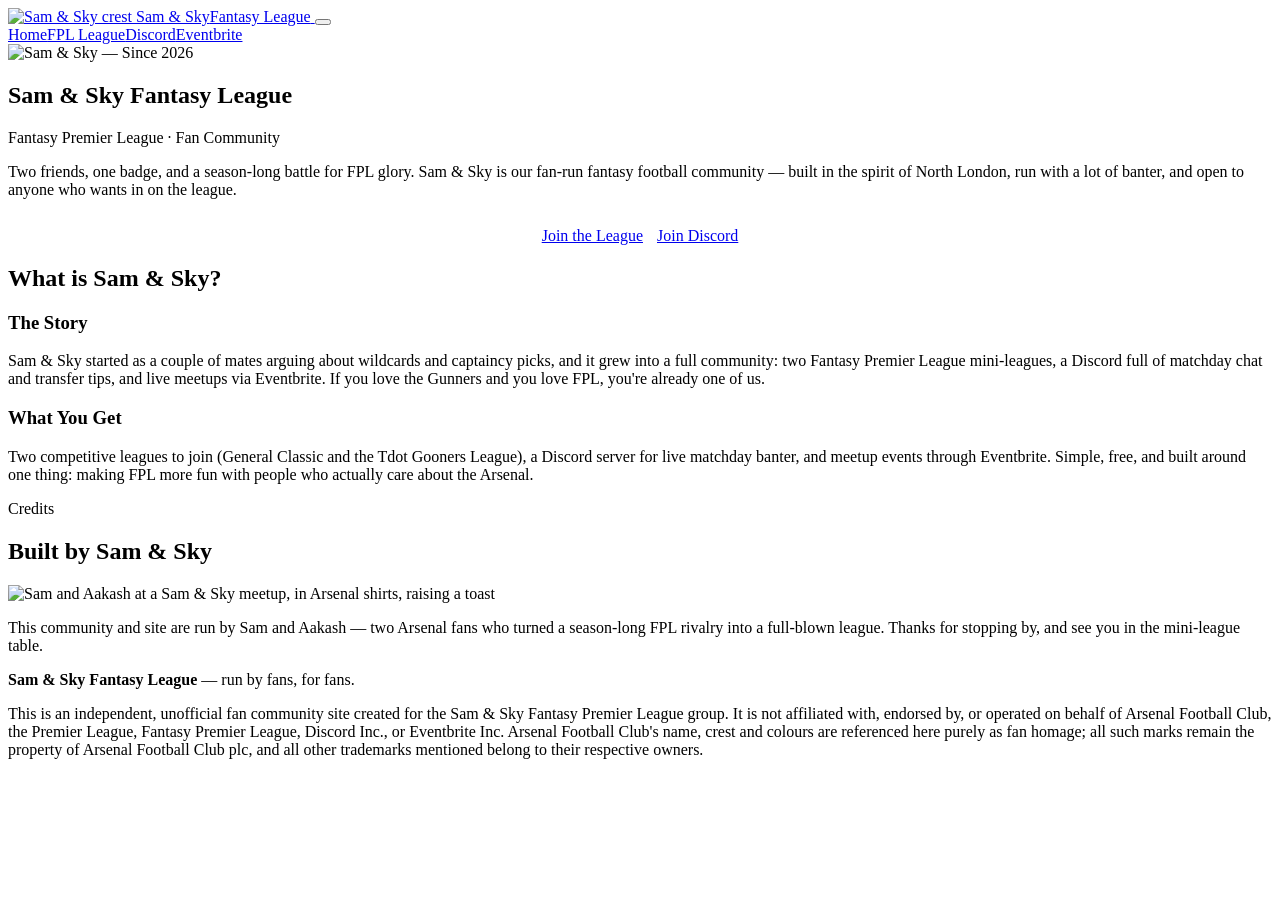
==== index.html @ 3a9ba3e3 "HTML code There are four HTML files one for each page." ====
<!DOCTYPE html>
<html lang="en">
<head>
<meta charset="UTF-8">
<meta name="viewport" content="width=device-width, initial-scale=1.0">
<title>Sam & Sky Fantasy League | Sam &amp; Sky</title>
<meta name="description" content="Sam & Sky Fantasy Premier League community — leagues, Discord and events.">
<link rel="icon" href="assets/favicon.png" type="image/png">
<link rel="preconnect" href="https://fonts.googleapis.com">
<link rel="preconnect" href="https://fonts.gstatic.com" crossorigin>
<link href="https://fonts.googleapis.com/css2?family=Oswald:wght@400;600;700&family=Inter:wght@400;500;600;700&display=swap" rel="stylesheet">
<link rel="stylesheet" href="css/style.css">
</head>
<body data-theme="home">
<header class="site-header">
  <div class="header-inner">
    <a href="index.html" class="brand">
      <img src="assets/logo-icon.png" alt="Sam &amp; Sky crest" class="crest">
      <span class="brand-text">Sam &amp; Sky<span>Fantasy League</span></span>
    </a>
    <button class="burger-btn" id="burgerBtn" aria-label="Toggle navigation" aria-expanded="false">
      <span></span><span></span><span></span>
    </button>
    <ul class="main-nav" id="mainNav" style="list-style:none;margin:0;padding:0;display:flex;">
          <li><a href="index.html">Home</a></li>
          <li><a href="fpl.html">FPL League</a></li>
          <li><a href="discord.html">Discord</a></li>
          <li><a href="eventbrite.html">Eventbrite</a></li>
    </ul>
  </div>
</header>

<section class="hero">
  <img src="assets/logo-full.png" alt="Sam &amp; Sky &mdash; Since 2026" class="hero-crest hero-crest-full">
  <h1 class="sr-only">Sam &amp; Sky Fantasy League</h1>
  <p class="subtitle">Fantasy Premier League &middot; Fan Community</p>
  <p class="lede">
    Two friends, one badge, and a season-long battle for FPL glory. Sam &amp; Sky is our
    fan-run fantasy football community &mdash; built in the spirit of North London, run
    with a lot of banter, and open to anyone who wants in on the league.
  </p>
  <div style="margin-top:28px; display:flex; gap:14px; justify-content:center; flex-wrap:wrap;">
    <a href="fpl.html" class="btn gold">Join the League</a>
    <a href="discord.html" class="btn outline">Join Discord</a>
  </div>
</section>

<section>
  <div class="container">
    <h2 class="section-title">What is <span class="accent">Sam &amp; Sky</span>?</h2>
    <div class="section-underline"></div>
    <div class="grid-2">
      <div class="card">
        <h3>The Story</h3>
        <p>
          Sam &amp; Sky started as a couple of mates arguing about wildcards and captaincy picks,
          and it grew into a full community: two Fantasy Premier League mini-leagues, a Discord
          full of matchday chat and transfer tips, and live meetups via Eventbrite. If you love
          the Gunners and you love FPL, you're already one of us.
        </p>
      </div>
      <div class="card">
        <h3>What You Get</h3>
        <p>
          Two competitive leagues to join (General Classic and the Tdot Gooners League), a
          Discord server for live matchday banter, and meetup events through Eventbrite.
          Simple, free, and built around one thing: making FPL more fun with people who
          actually care about the Arsenal.
        </p>
      </div>
    </div>
  </div>
</section>

<section class="credits">
  <div class="container">
    <span class="ribbon">Credits</span>
    <h2>Built by Sam &amp; Sky</h2>
    <div class="credits-photo-card">
      <img src="assets/credits-photo.jpg" alt="Sam and Aakash at a Sam &amp; Sky meetup, in Arsenal shirts, raising a toast">
    </div>
    <p>
      This community and site are run by Sam and Aakash &mdash; two Arsenal fans who turned a
      season-long FPL rivalry into a full-blown league. Thanks for stopping by, and see you
      in the mini-league table.
    </p>
  </div>
</section>
<footer class="site-footer">
  <p><strong>Sam &amp; Sky Fantasy League</strong> &mdash; run by fans, for fans.</p>
  <p class="disclaimer">
    This is an independent, unofficial fan community site created for the Sam &amp; Sky Fantasy Premier League group.
    It is not affiliated with, endorsed by, or operated on behalf of Arsenal Football Club, the Premier League,
    Fantasy Premier League, Discord Inc., or Eventbrite Inc. Arsenal Football Club's name, crest and colours are
    referenced here purely as fan homage; all such marks remain the property of Arsenal Football Club plc, and all
    other trademarks mentioned belong to their respective owners.
  </p>
</footer>
<script src="js/main.js"></script>
</body>
</html>
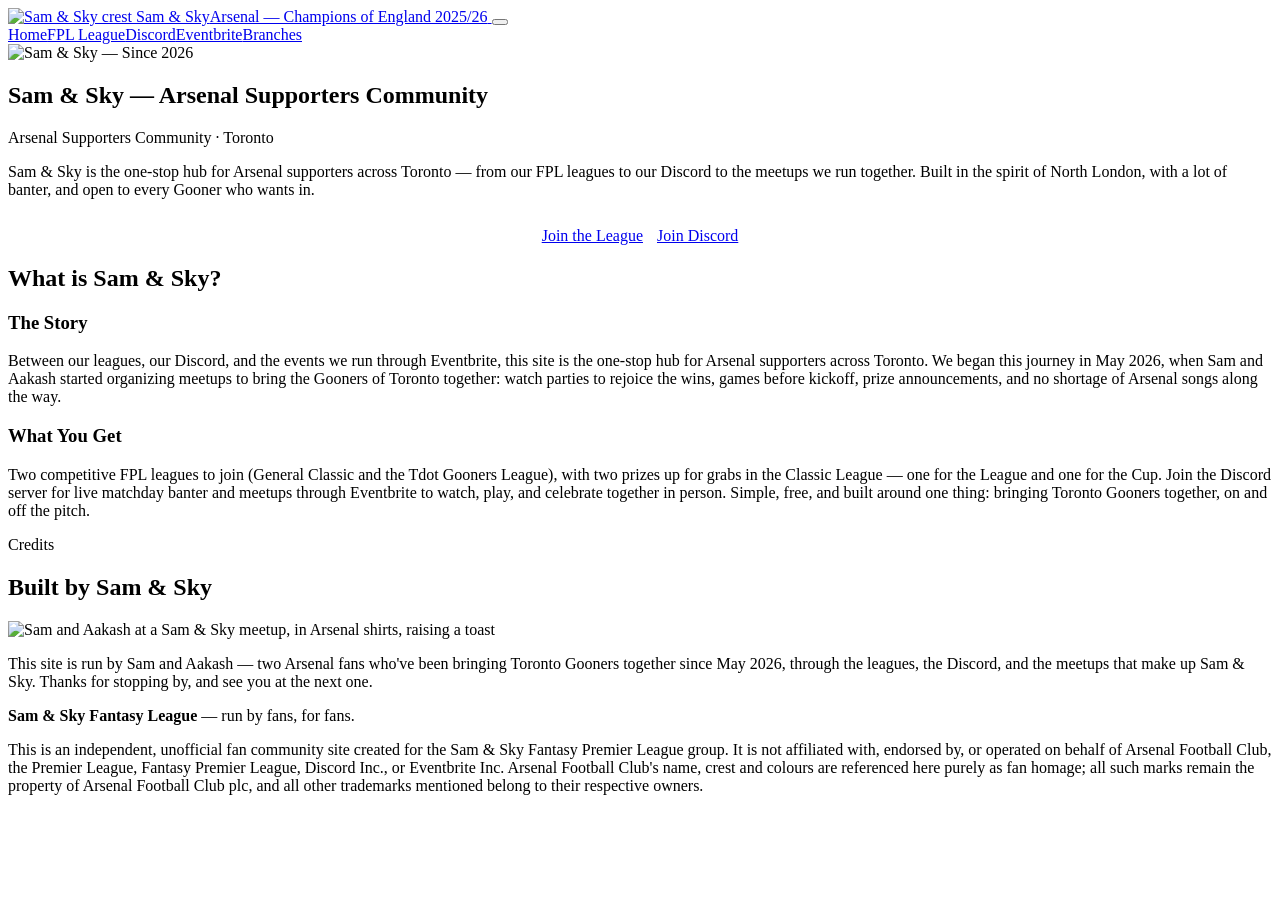
==== commit 9986aa6b: "Add files via upload" ====
--- a/index.html
+++ b/index.html
@@ -16,7 +16,7 @@
   <div class="header-inner">
     <a href="index.html" class="brand">
       <img src="assets/logo-icon.png" alt="Sam &amp; Sky crest" class="crest">
-      <span class="brand-text">Sam &amp; Sky<span>Fantasy League</span></span>
+      <span class="brand-text">Sam &amp; Sky<span>Arsenal &mdash; Champions of England 2025/26</span></span>
     </a>
     <button class="burger-btn" id="burgerBtn" aria-label="Toggle navigation" aria-expanded="false">
       <span></span><span></span><span></span>
@@ -26,18 +26,19 @@
           <li><a href="fpl.html">FPL League</a></li>
           <li><a href="discord.html">Discord</a></li>
           <li><a href="eventbrite.html">Eventbrite</a></li>
+          <li><a href="branches.html">Branches</a></li>
     </ul>
   </div>
 </header>
 
 <section class="hero">
   <img src="assets/logo-full.png" alt="Sam &amp; Sky &mdash; Since 2026" class="hero-crest hero-crest-full">
-  <h1 class="sr-only">Sam &amp; Sky Fantasy League</h1>
-  <p class="subtitle">Fantasy Premier League &middot; Fan Community</p>
+  <h1 class="sr-only">Sam &amp; Sky &mdash; Arsenal Supporters Community</h1>
+  <p class="subtitle">Arsenal Supporters Community &middot; Toronto</p>
   <p class="lede">
-    Two friends, one badge, and a season-long battle for FPL glory. Sam &amp; Sky is our
-    fan-run fantasy football community &mdash; built in the spirit of North London, run
-    with a lot of banter, and open to anyone who wants in on the league.
+    Sam &amp; Sky is the one-stop hub for Arsenal supporters across Toronto &mdash; from our
+    FPL leagues to our Discord to the meetups we run together. Built in the spirit of
+    North London, with a lot of banter, and open to every Gooner who wants in.
   </p>
   <div style="margin-top:28px; display:flex; gap:14px; justify-content:center; flex-wrap:wrap;">
     <a href="fpl.html" class="btn gold">Join the League</a>
@@ -53,19 +54,21 @@
       <div class="card">
         <h3>The Story</h3>
         <p>
-          Sam &amp; Sky started as a couple of mates arguing about wildcards and captaincy picks,
-          and it grew into a full community: two Fantasy Premier League mini-leagues, a Discord
-          full of matchday chat and transfer tips, and live meetups via Eventbrite. If you love
-          the Gunners and you love FPL, you're already one of us.
+          Between our leagues, our Discord, and the events we run through Eventbrite, this site
+          is the one-stop hub for Arsenal supporters across Toronto. We began this journey in
+          May 2026, when Sam and Aakash started organizing meetups to bring the Gooners of
+          Toronto together: watch parties to rejoice the wins, games before kickoff, prize
+          announcements, and no shortage of Arsenal songs along the way.
         </p>
       </div>
       <div class="card">
         <h3>What You Get</h3>
         <p>
-          Two competitive leagues to join (General Classic and the Tdot Gooners League), a
-          Discord server for live matchday banter, and meetup events through Eventbrite.
-          Simple, free, and built around one thing: making FPL more fun with people who
-          actually care about the Arsenal.
+          Two competitive FPL leagues to join (General Classic and the Tdot Gooners League),
+          with two prizes up for grabs in the Classic League &mdash; one for the League and one
+          for the Cup. Join the Discord server for live matchday banter and meetups through
+          Eventbrite to watch, play, and celebrate together in person. Simple, free, and built
+          around one thing: bringing Toronto Gooners together, on and off the pitch.
         </p>
       </div>
     </div>
@@ -80,9 +83,9 @@
       <img src="assets/credits-photo.jpg" alt="Sam and Aakash at a Sam &amp; Sky meetup, in Arsenal shirts, raising a toast">
     </div>
     <p>
-      This community and site are run by Sam and Aakash &mdash; two Arsenal fans who turned a
-      season-long FPL rivalry into a full-blown league. Thanks for stopping by, and see you
-      in the mini-league table.
+      This site is run by Sam and Aakash &mdash; two Arsenal fans who've been bringing Toronto
+      Gooners together since May 2026, through the leagues, the Discord, and the meetups that
+      make up Sam &amp; Sky. Thanks for stopping by, and see you at the next one.
     </p>
   </div>
 </section>
